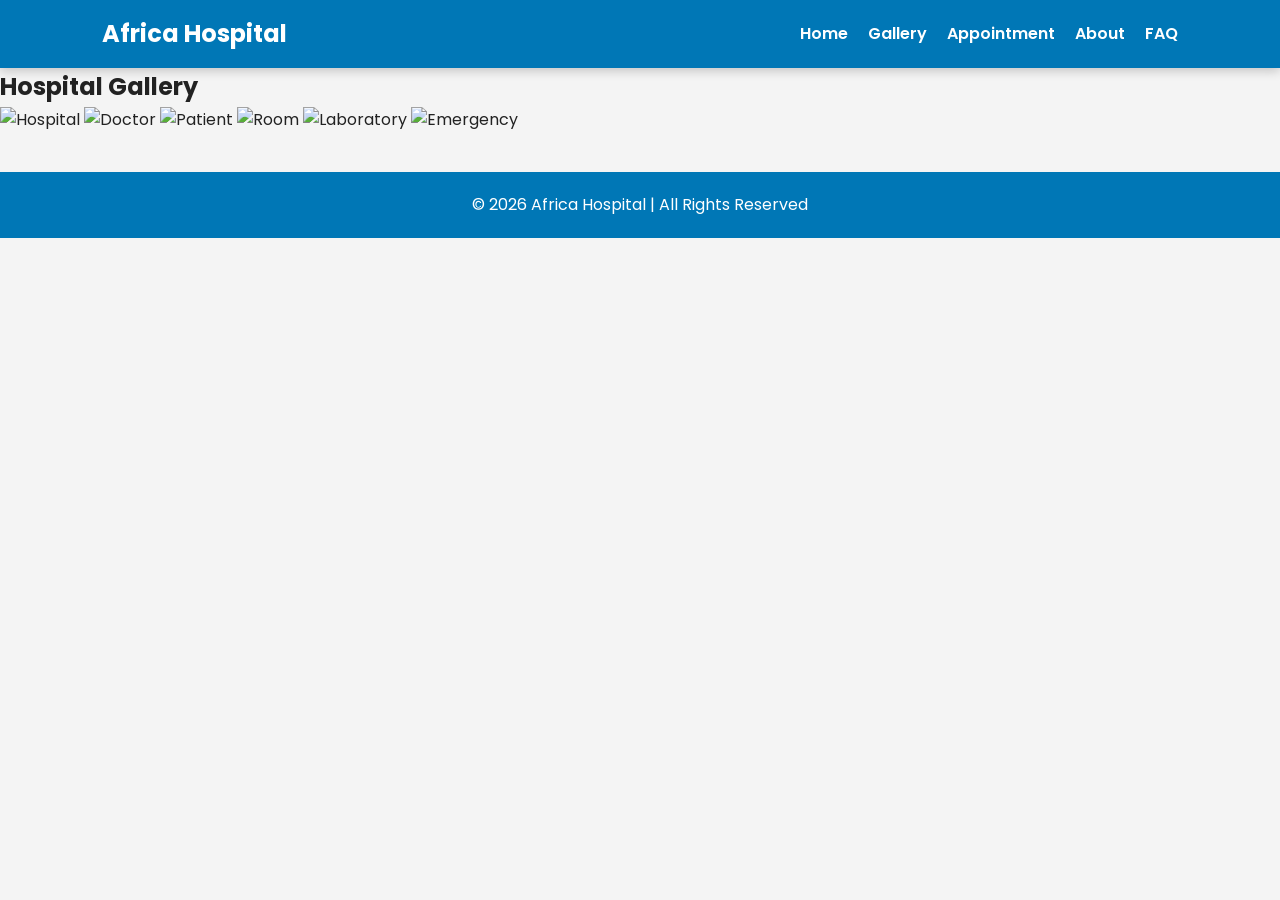
==== gallery.html @ b9083476 "Create gallery.html for hospital image gallery" ====
<!DOCTYPE html>
<html lang="en">
<head>
    <meta charset="UTF-8">
    <meta name="viewport" content="width=device-width, initial-scale=1.0">
    <title>Hospital Gallery</title>
    <link rel="stylesheet" href="style.css">
</head>
<body>

<header>
    <div class="logo">
        <h2>Africa Hospital</h2>
    </div>

    <nav>
        <ul>
            <li><a href="index.html">Home</a></li>
            <li><a href="gallery.html">Gallery</a></li>
            <li><a href="appointment.html">Appointment</a></li>
            <li><a href="about.html">About</a></li>
            <li><a href="faq.html">FAQ</a></li>
        </ul>
    </nav>
</header>

<section class="gallery-section">

    <h1>Hospital Gallery</h1>

    <div class="gallery">

        <img src="hospital 1.jpg" alt="Hospital">
        <img src="hospital2.jpg" alt="Doctor">
        <img src="hospital3.jpg" alt="Patient">
        <img src="hospital4.jpg" alt="Room">
        <img src="hospital5.jpg" alt="Laboratory">
        <img src="hospital 6.jpg" alt="Emergency">

    </div>

</section>

<footer>
    <p>&copy; 2026 Africa Hospital | All Rights Reserved</p>
</footer>

</body>
</html>
---- style.css ----
@import url('https://fonts.googleapis.com/css2?family=Poppins:wght@300;400;600;700&family=Roboto:wght@300;400;500&display=swap');

:root{
    --primary-color:#0077b6;
    --secondary-color:#00b4d8;
    --light:#f4f4f4;
    --dark:#222;
    --white:#fff;

    --font-main:'Poppins',sans-serif;
    --font-second:'Roboto',sans-serif;
}


*{
    margin:0;
    padding:0;
    box-sizing:border-box;
}

body{
    font-family:var(--font-main);
    background:var(--light);
    color:var(--dark);
    line-height:1.6;
}


header{
    display:flex;
    justify-content:space-between;
    align-items:center;
    background:var(--primary-color);
    padding:15px 8%;
    position:sticky;
    top:0;
    z-index:1000;
    box-shadow:0 3px 10px rgba(0,0,0,.2);
}

.logo h2{
    color:white;
}

nav ul{
    display:flex;
    list-style:none;
}

nav ul li{
    margin-left:20px;
}

nav ul li a{
    color:white;
    text-decoration:none;
    font-weight:600;
    transition:.3s;
}

nav ul li a:hover{
    color:yellow;
}


.hero{
    height:90vh;
    display:flex;
    justify-content:center;
    align-items:center;
    text-align:center;
    color:white;
    background:linear-gradient(rgba(0,0,0,.5),rgba(0,0,0,.5)),
    url("images/hospital.jpg") center/cover;
}

.hero h1{
    font-size:50px;
    margin-bottom:20px;
}

.hero p{
    font-size:20px;
    margin-bottom:25px;
}

.btn{
    display:inline-block;
    padding:12px 30px;
    background:var(--secondary-color);
    color:white;
    text-decoration:none;
    border-radius:30px;
    transition:.4s;
}

.btn:hover{
    background:#023e8a;
}


.services{
    padding:60px 8%;
}

.services h2{
    text-align:center;
    margin-bottom:40px;
}

.service-container{
    display:flex;
    flex-wrap:wrap;
    justify-content:center;
    gap:25px;
}

.card{
    width:250px;
    background:white;
    padding:20px;
    border-radius:10px;
    box-shadow:0 5px 15px rgba(0,0,0,.15);
    transition:.4s;
    text-align:center;
}

.card:hover{
    transform:translateY(-10px);
}

/* Table */
.schedule{
    padding:60px 8%;
}

.schedule h2{
    text-align:center;
    margin-bottom:25px;
}

table{
    width:100%;
    border-collapse:collapse;
    background:white;
    box-shadow:0 5px 15px rgba(0,0,0,.2);
}

table th,
table td{
    border:1px solid #ddd;
    padding:15px;
    text-align:center;
}

table th{
    background:var(--primary-color);
    color:white;
}

/* Footer */
footer{
    background:var(--primary-color);
    color:white;
    text-align:center;
    padding:20px;
    margin-top:40px;
}

/* Responsive */
@media(max-width:768px){

header{
    flex-direction:column;
}

nav ul{
    flex-direction:column;
    text-align:center;
    margin-top:15px;
}

nav ul li{
    margin:10px 0;
}

.hero h1{
    font-size:35px;
}

.hero p{
    font-size:18px;
}

.service-container{
    flex-direction:column;
    align-items:center;
}

table{
    font-size:14px;
}

  }
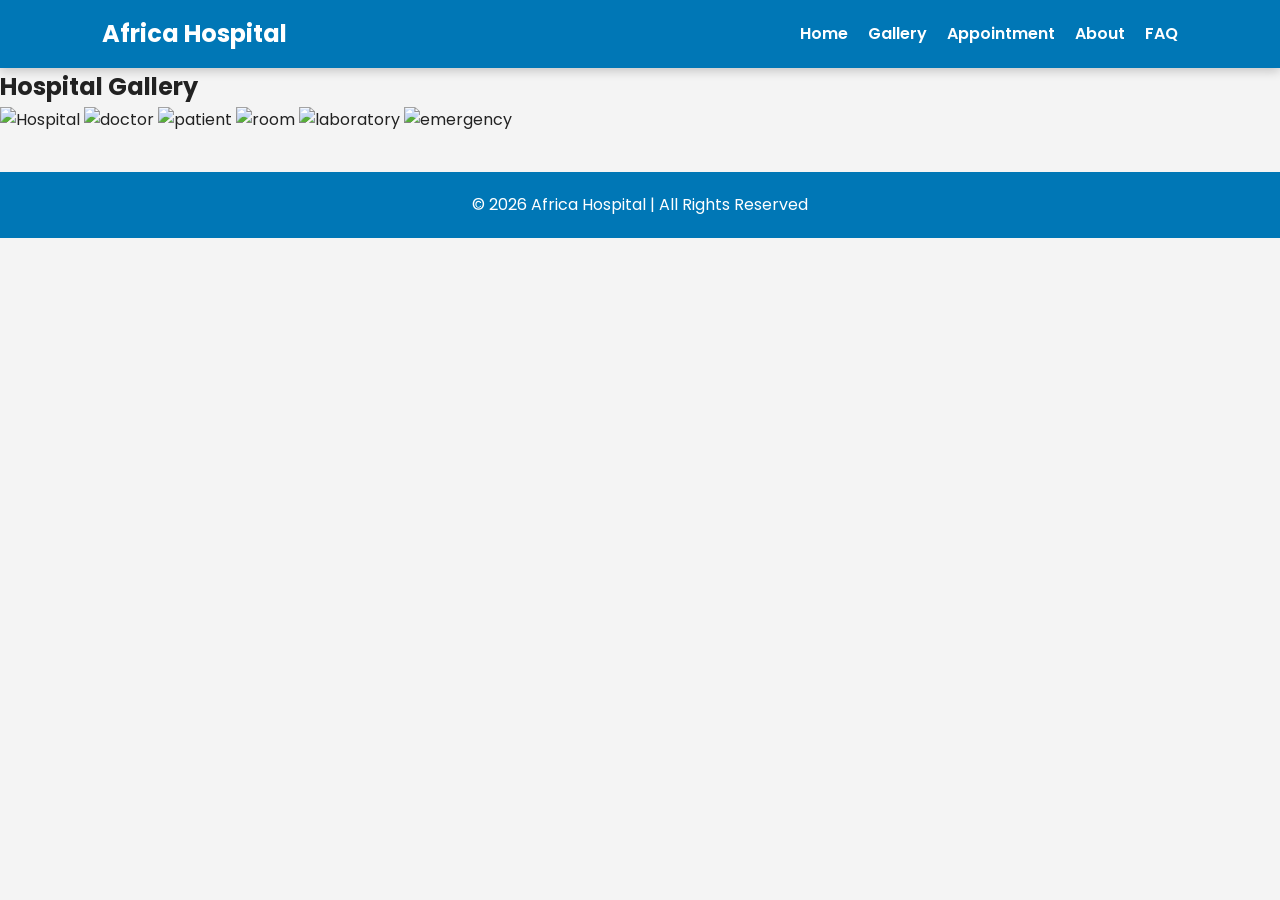
==== commit 7225f1ca: "Update image tags and alt text in gallery.html" ====
--- a/gallery.html
+++ b/gallery.html
@@ -31,11 +31,11 @@
     <div class="gallery">
 
         <img src="hospital 1.jpg" alt="Hospital">
-        <img src="hospital2.jpg" alt="Doctor">
-        <img src="hospital3.jpg" alt="Patient">
-        <img src="hospital4.jpg" alt="Room">
-        <img src="hospital5.jpg" alt="Laboratory">
-        <img src="hospital 6.jpg" alt="Emergency">
+        <img src="hospital2.jpg" alt="doctor">
+        <img src="hospital 3.jpg" alt="patient">
+        <img src="hospital4.jpg" alt="room">
+        <img src="hospital5.jpg" alt="laboratory">
+        <img src="hospital 6.jpg" alt="emergency">
 
     </div>
 
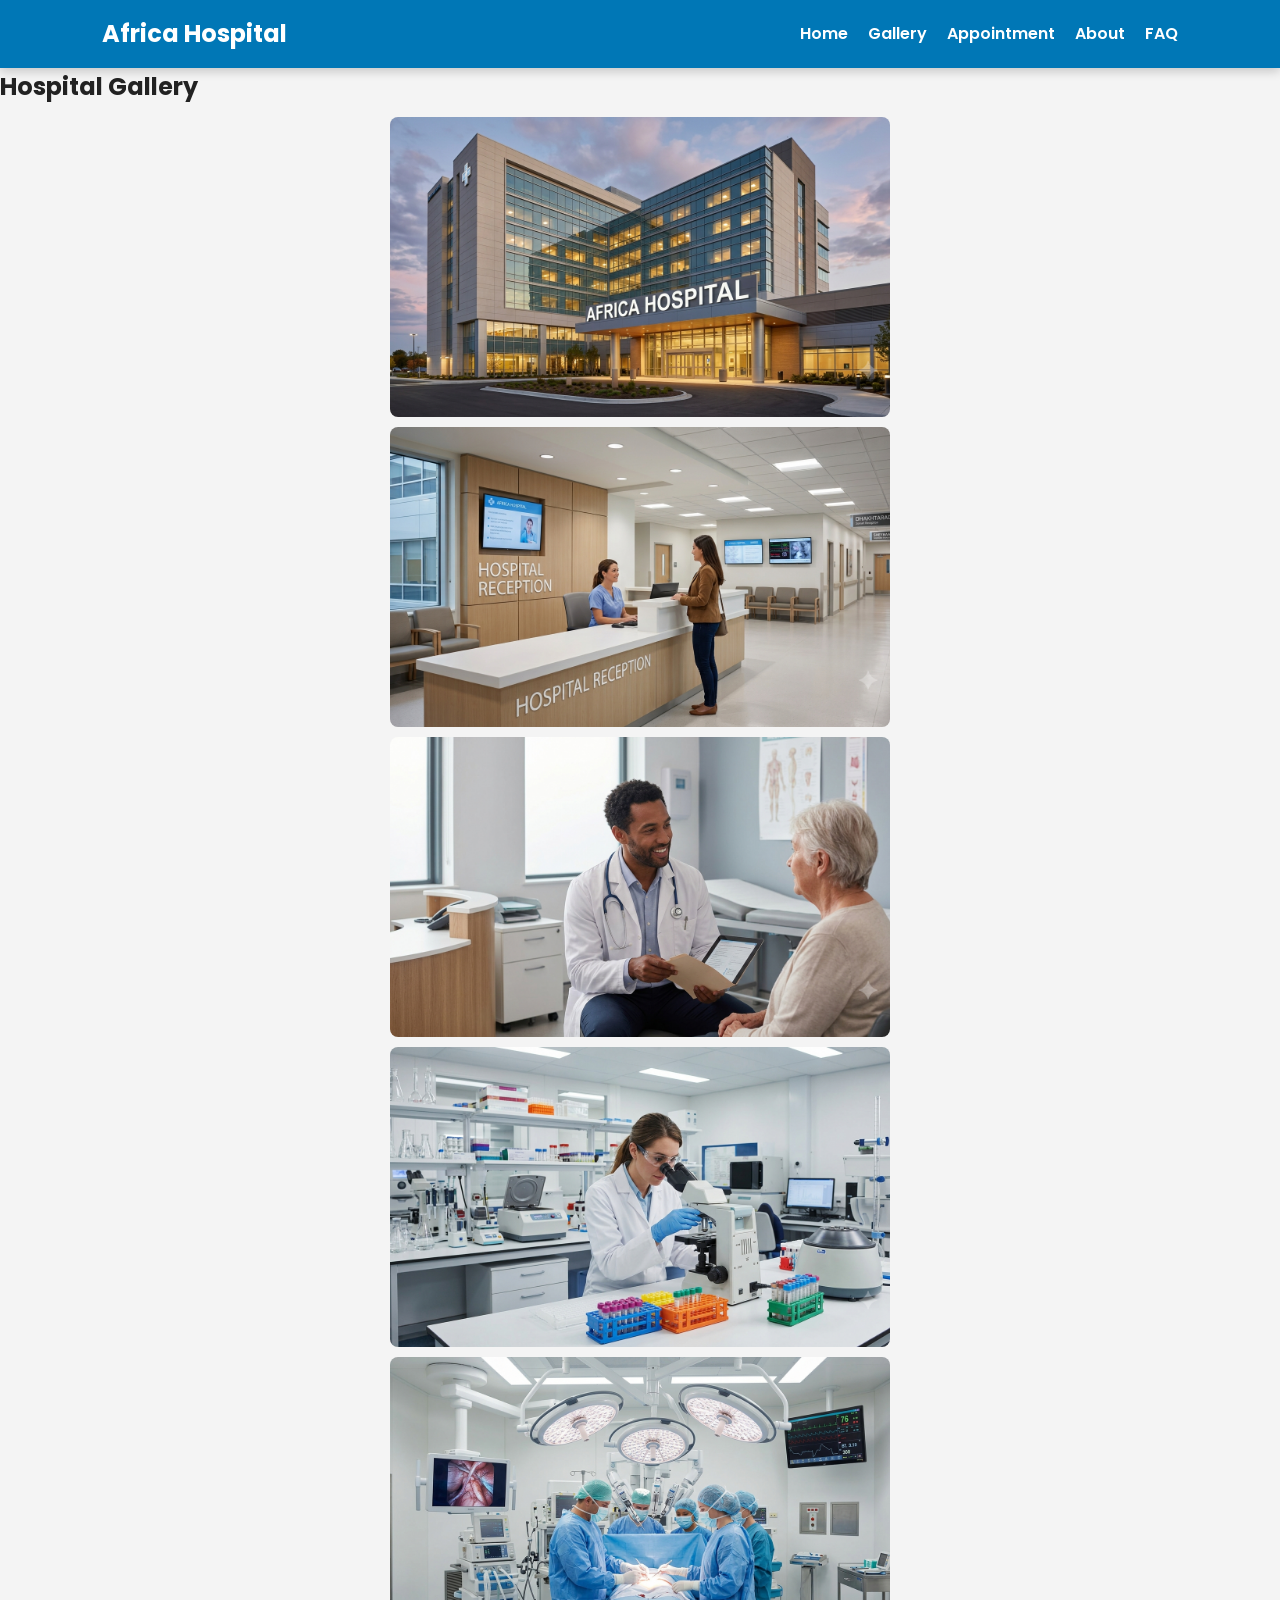
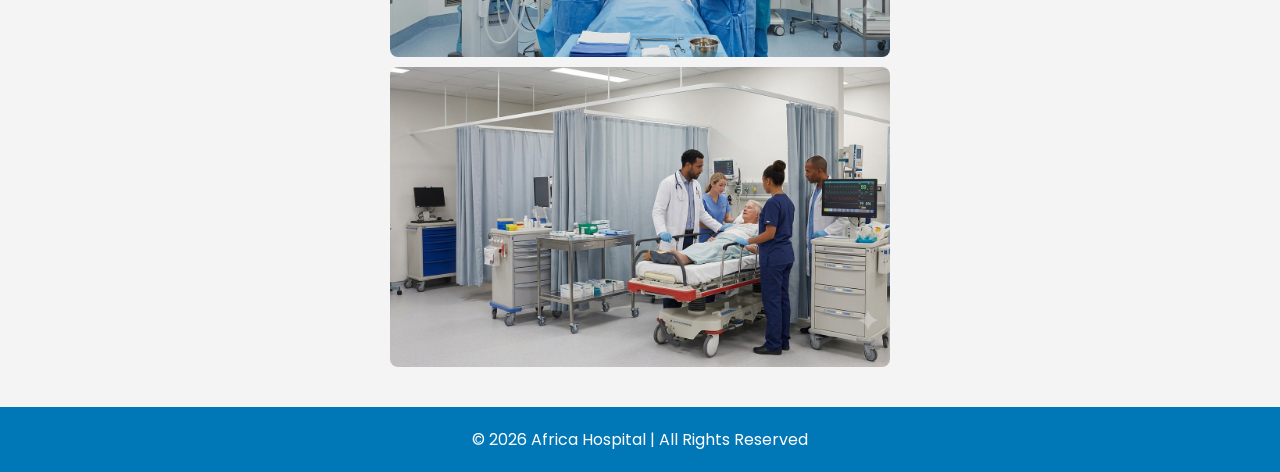
==== commit f2e73277: "Update gallery.html" ====
--- a/gallery.html
+++ b/gallery.html
@@ -4,6 +4,18 @@
     <meta charset="UTF-8">
     <meta name="viewport" content="width=device-width, initial-scale=1.0">
     <title>Hospital Gallery</title>
+    <style>
+        img {
+  width: 100%;            
+  max-width: 500px;      
+  height: 300px;         
+  object-fit: cover;     
+  border-radius: 8px;    
+  display: block;
+  margin: 10px auto;   
+        }
+        
+    </style>
     <link rel="stylesheet" href="style.css">
 </head>
 <body>
